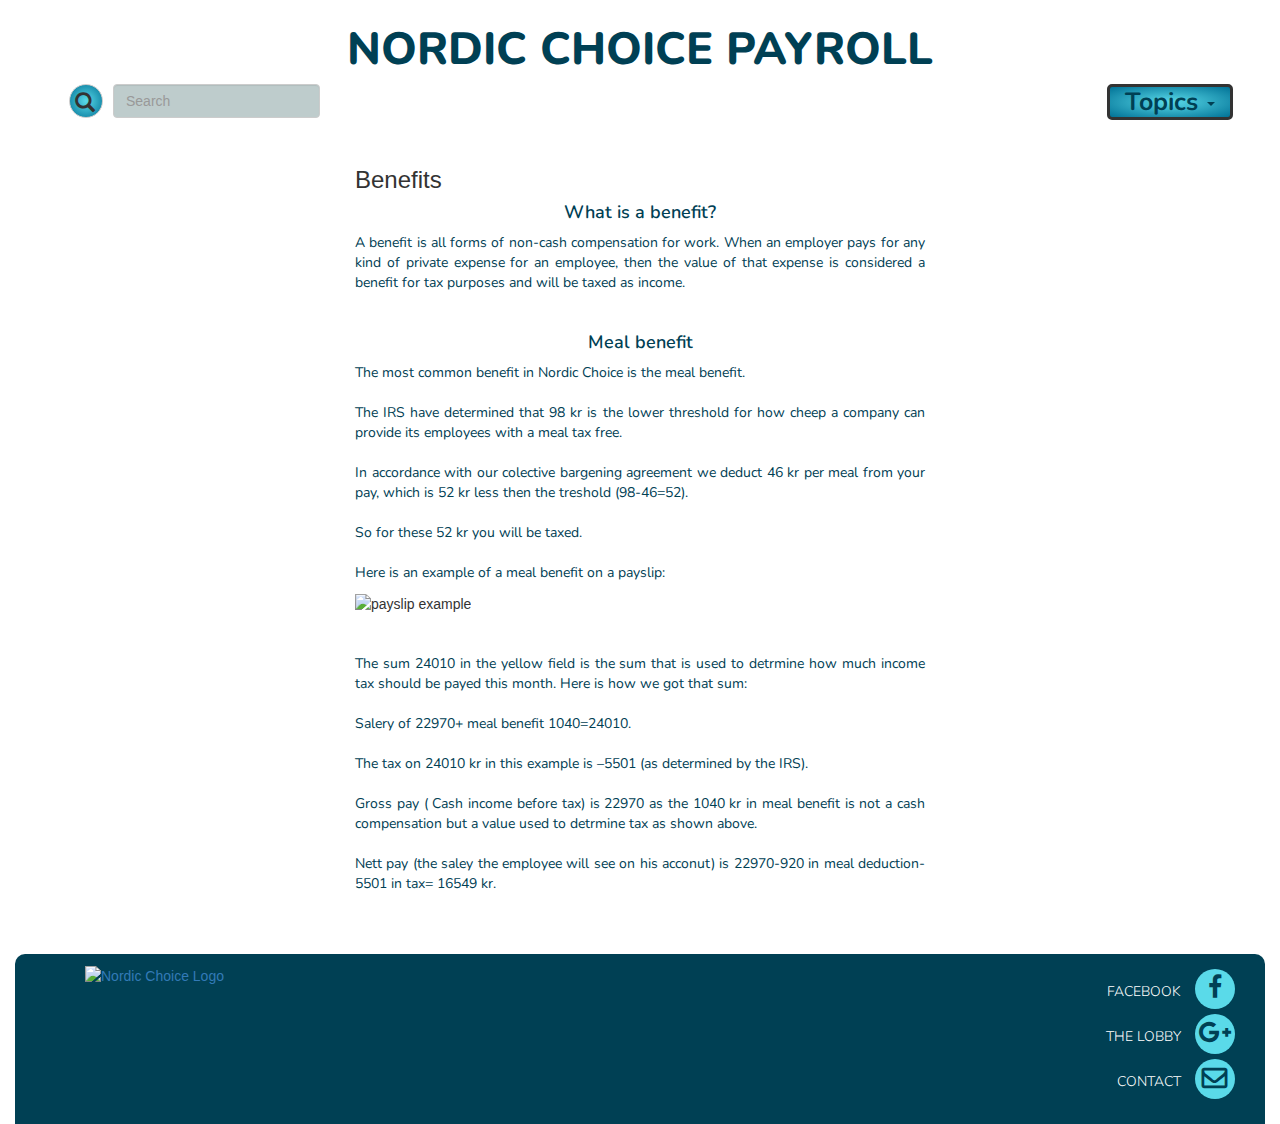
==== benefits.html @ 7e50c8a9 "benefits valedated" ====
<!DOCTYPE html>
<html lang="en">
    
<head>
    <meta charset="UTF-8">
    <meta name="viewport" content="width=device-width, initial-scale=1.0">
    <meta http-equiv="X-UA-Compatible" content="ie=edge">
    <link rel="stylesheet" href="https://stackpath.bootstrapcdn.com/bootstrap/3.3.7/css/bootstrap.min.css" type="text/css" />
    <link rel="stylesheet" href="https://stackpath.bootstrapcdn.com/font-awesome/4.7.0/css/font-awesome.min.css" type="text/css" />
    <link rel="stylesheet" href="assets/css/style.css" type="text/css" />
    <link rel="stylesheet" href="assets/pictures/nchnewlogo.jpg" type="image/jpg" />
    <link rel="stylesheet" href="pictures/payroll.jpg" type="image/jpg" />
    <script src="https://ajax.googleapis.com/ajax/libs/jquery/3.3.1/jquery.min.js"></script>
    <script src="https://maxcdn.bootstrapcdn.com/bootstrap/3.4.0/js/bootstrap.min.js"></script>
    <title>Nordic Choice Hotels Payroll Information Website</title>
</head>

<body>
    <div class="topics-background container-fluid">
        <header>
<!----- Title-----------------------------> 
            <div >
                <div class="row">
                     <div class="col-md-12 paddingtitle">
                         <a href="index.html">
                             <span class="linksline title mobilettitle tablettitle">Nordic Choice Payroll</span>
                         </a>
                    </div>
                </div>
            </div>
<!----- Navbar----------------------------->
            <nav class="navbar">
                <div class="container-fluid">
                    <div class="navbar-header">
                        <button type="button" class="navbar-toggle collapsed" data-toggle="collapse" data-target="#bs-example-navbar-collapse-1" aria-expanded="false">
                            <span class="glyphicon glyphicon-align-justify"></span>
                        </button>
                    </div>
                    <div class="collapse navbar-collapse" id="bs-example-navbar-collapse-1">
                    <!----- Search Bar----------------------------->
                        <form class="navbar-form navbar-left">
                            <div class="form-group">
                                <button type="submit" class="btn btn-default search-btn">
                                    <span class="glyphicon glyphicon-search"></span>
                                </button>
                                <input type="text" class="form-control search-bar" placeholder="Search">
                            </div>
                        </form>
                    <!----- Navigation dropdown----------------------------->
                        <ul class="nav navbar-nav navbar-right navbar-style">
                            <li class="dropdown">
                                <a href="#" class="dropdown-toggle" data-toggle="dropdown" role="button" aria-haspopup="true" aria-expanded="false">
                                    <div class="topics">Topics 
                                        <div class="caret"></div>
                                    </div>
                                </a>
                                <ul class="dropdown-menu">
                                    <li>
                                        <a href="benefits.html">
                                            <div class="dropdown-topics">Benefits</div>
                                        </a>
                                    </li>
                                    <li>
                                        <a href="formsofemployment.html">
                                            <div class="dropdown-topics">Forms Of Employment</div>
                                        </a>
                                    </li>
                                    <li>
                                        <a href="payslip.html" class="dropdown-topics">
                                            <div class="dropdown-topics">Payslip</div>
                                        </a>
                                    </li>
                                    <li>
                                        <a href="pension.html" class="dropdown-topics">
                                            <div class="dropdown-topics">Pension</div>
                                        </a>
                                    </li>
                                    <li>
                                        <a href="sickleave.html" class="dropdown-topics">
                                            <div class="Dropdown-topics">Sickleave</div>
                                        </a>
                                    </li>
                                    <li>
                                        <a href="taxation.html" class="dropdown-topics">
                                            <div class="dropdown-topics">Taxation</div>
                                        </a>
                                    </li>
                                </ul>
                            </li>
                        </ul>
                    </div>
                </div>
            </nav>
        </header>
             
        <div class="container conatainer-topics">
            <h3 class="topic-header">Benefits</h3>
                <h4 class="topic-sub-header">What is a benefit?</h4>
                    <p class="topic-text">
                        A benefit is all forms of non-cash compensation for work.
                        When an employer pays for any kind of private expense for an employee,
                        then the value of that expense is considered a benefit for tax 
                        purposes and will be taxed as income.
                    </p>
                    <br>       
                <h4 class="topic-sub-header">Meal benefit</h4>
                    <p class="topic-text">
                       The  most common benefit in Nordic Choice is the meal benefit. 
                       <br><br> The IRS have determined that  98 kr is the lower threshold 
                       for how cheep a company can provide its employees with a meal tax free.
                       <br><br>In accordance with our colective bargening agreement we deduct
                       46 kr per meal from your pay, which is 52 kr less then the treshold (98-46=52). 
                       <br><br> So for these 52 kr you will be taxed.
                       <br><br>Here is an example of a meal benefit on a payslip:
                    </p>
                    <img src="assets/pictures/benifit.png" alt="payslip example" class="benfit-payslip-example">
                    <br><br><br>
                    <p class="topic-text">
                        The sum 24010 in the yellow field is the sum that  is used to detrmine
                        how much  income tax should be payed this month. Here is how we got that sum: 
                        <br> <br>Salery of 22970+ meal benefit 1040=24010.
                        <br> <br>The tax on 24010 kr in this example is –5501 (as determined by the IRS). 
                        <br> <br>Gross pay ( Cash income before tax) is 22970 as the 1040 kr in meal
                        benefit is not a cash compensation but a value used to detrmine tax as shown above. 
                        <br> <br>Nett pay (the saley the employee will see on his acconut) is 22970-920 in
                        meal deduction-5501 in tax= 16549 kr.
                    </p>
        </div>
        
        <footer class="container-fluid footer-pinned">
            <div class="row footerbackgrund">
               <!-----Logo-----------------------------> 
                <div class="col-xs-4">
                     <a href="index.html">
                         <img src="assets/pictures/nchnewlogo.jpg" class="logo logo-small logo-medium" alt="Nordic Choice Logo">
                     </a>
                </div>
                <div class="col-xs-4">
                </div>
                <!----- Social Media Links and Contact-----------------------------> 
                <div class="col-xs-4">
                     <div class="row">
                         <ul class="social-links social-links-medium social-links-small">
                            <li class="sociallinks sociallinks-medium socialspacing-small">
                                <a target="_blank" href="https://www.facebook.com/nordicchoicehotels/">
                                    <span class="socialspacing socialspacing-medium socialspacing-mobile">Facebook</span>
                                    <i class="fa fa-facebook"></i>
                                </a>
                            </li>
                            <li class="sociallinks sociallinks-medium socialspacing-small">
                                <a target="_blank" href="https://lobby.choice.no/">
                                    <span class="socialspacing socialspacing-medium socialspacing-mobile">The Lobby</span>
                                    <i class="fa fa-google-plus"></i>
                                </a>
                            </li>
                            <li class="sociallinks sociallinks-medium socialspacing-small">
                                <a target="_blank" href="contact.html">
                                    <span class="socialspacing socialspacing-medium socialspacing-small socialspacing-mobile">Contact</span>
                                    <i class="fa fa-envelope-o envelope"></i>
                                </a>
                            </li>
                         </ul>
                     </div>
                </div>
            </div>
        </footer>    
    </div>
</body>
</html>
---- assets/css/style.css ----
/*......feedback to fix:

Syles names should be lower case. uppdatera i html
validate all code


in css: only one blank between rules
in html: max ONE space between sections

vigisual studio code

more content!!!

readme file

klart:
index
contact
*/


@import url('https://fonts.googleapis.com/css?family=Nunito:100,200,300,400,500,600,700,800|Arial:100,200,300,400,500,600,700,800');

/*----LINKS----*/
.linksline:before {
  content: "";
  position: absolute;
  width: 100%;
  height: 5px;
  bottom: 0;
  left: 0;
  background-color: #00000;
  visibility: hidden;
  -webkit-transform: scaleX(0);
  transform: scaleX(0);
  -webkit-transition: all 5s ease-in-out 2s;
  transition: width 5s ease-in-out 2s;
}

.linksline:hover:before {
  visibility: visible;
  -webkit-transform: scaleX(1);
  transform: scaleX(1);
}

.linksline:hover { 
text-decoration: none; 
}

/*------ DROPDOWN NAVIGATION-------- */

.dropdown {
  text-align: center;
  max-height: 30px;
}

.topics{
  font-family: "Nunito", Arial;
  font-weight: 700;
  font-size:  25px;
  color:#004054;
  margin-top:-5px;
}

.navbar-style{
    border: solid;
    margin-top: 8px;
    margin-left:0.3em;
    margin-right: 1px;
    border-radius: 5px;
    background: radial-gradient(#5adae9, #017296)!important;
}

.navbar-center{
    margin-left: 50%;
}

.dropdown-content {
  display: none;
  position: absolute;
  min-width: 100px;
  box-shadow: 0px 8px 16px 0px rgba(0,0,0,0.2);
  z-index: 1;
  border-radius: 7px;
}

.dropdown-topics{
    text-align: center;
    font-family: "Nunito", Arial;
    font-weight: 600;
    font-size:  20px;
    color:#004054;
    margin-top: 10px;
    
}

.navbar-nav>li>.dropdown-menu {
     border-radius: 10px;
     background-color: #A9FEFB;
     border:solid;
     border-color:#004054;
     min-width: 300px;
}

.dropdown-menu>li>a{
    padding: 0px 0px;
}

.navbar-nav>li>a{
    line-height: 10px;
}

.nav .open>a, .nav .open>a:focus, .nav .open>a:hover{
    background-color: #5adae9;
}

.dropdown-menu>li>a:hover{
     background-color:#A4FEFE;
}

.nav>li>a:focus, .nav>li>a:hover{
    background-color:#A4FEFE;
    max-height: 28px;
}

.navbar-toggle{
    float: none;
    padding: 0px 0px;
    margin-right: 0px;
    margin-left: 47%;
}

/*--------HEADING-------*/

.paddingtitle{
    padding-top:25px;
    text-align: center;
}

.title {
    font-family: "Nunito", Arial;
    font-weight: 800;
    font-size: 45px;
    line-height: 50px;
    text-transform: uppercase;
    color:#004054;
    text-decoration: none;
    top: 0.5%;
    position: relative;
}

.search-btn{
    background: radial-gradient(#5adae9, #017296);
    border-radius: 50%;
    height: 34px;
    width: 34px;
    margin-left: 8px;
}

.search-bar{
    float:right;
    max-width: 82%;
    margin-left: 10px;
}

.search-btn:hover {
    background:#ffffff;
    transition: all 1s ease-in-out;
    -moz-transition: all 1s ease-in-out;
    -webkit-transition: all 1s ease-in-out;
    -o-transition: all 1s ease-in-out;
}

.form-control{
    background-color:#BECCCC;
}

.glyphicon-search{
    font-size: 20px;
    margin-left:-7px;
}

.glyphicon-align-justify{
    font-size: 35px;
}

/*--------------FOOTER-------------------*/

.footerbackgrund{
  background-color: #004054;
  left: auto;
  right: auto;
  bottom: 0;
  margin-top: 50px;
  border-radius: 10px 10px 0px 0px;
}

.logo{
    background-repeat: no-repeat;
    max-height: 100px;
    margin-top: 12px;
    margin-bottom: 20px;
    margin-left:55px;
}

img:hover {
  box-shadow: 0 0 2px 1px rgba(0, 140, 186, 0.5);
}

.social-links {
    padding-bottom: 15px;
    list-style-type: none;
    text-align: right;
    margin-right: 30px;
    margin-top: 15px;
}

.social-links li a i {
    width: 40px;
    height: 40px;
    padding: 15px 0;
    border-radius: 50%;
    font-size: 25px;
    line-height: 7px;
    text-align: center;
    color:#004054;
    background:#5adae9;
    transition: all 0.35s ease-in-out;
    -moz-transition: all 0.35s ease-in-out;
    -webkit-transition: all 0.35s ease-in-out;
    -o-transition: all 0.35s ease-in-out;
}

.social-links li a i:hover {
    background:#ffffff ;
}

.mail-footer {
    padding-bottom: 15px;
    list-style-type: none;
    margin-top: 15px;
}

.mail-footer li a i {
    margin-top: 10px;
    width: 40px;
    height: 40px;
    padding: 15px 0;
    font-weight: 900;
    border-radius: 50%;
    font-size: 28px;
    line-height: 7px;
    text-align: center;
    color:#004054;
    background:#5adae9;
    transition: all 0.35s ease-in-out;
    -moz-transition: all 0.35s ease-in-out;
    -webkit-transition: all 0.35s ease-in-out;
    -o-transition: all 0.35s ease-in-out;
}

.mail-footer li a i:hover {
    background:#ffffff ;
}

.socialspacing{
    color:#ffffff;
    font-family: "Nunito", Arial;
    text-transform: uppercase;
    font-weight: 300;
    text-decoration: none;
    margin-right:10px;
}

.sociallinks{
    margin-top:5px;
}

.envelope{
    font-weight: 800;
}

/*-------------BODY INDEX---------------*/
.body-size{
    position: relative;
    height: 100%;
}

.search-index{
    max-width: 300px;
    margin:auto;
    margin-top: 20px;
    margin-bottom: 20px
}

.index-background{
    background-position:relative;
    background-repeat:no-repeat;
    background-size:cover;
    background-image: url("../pictures/payroll.jpg");
    height: 100%;
}

.indexcontent{
    text-align: center;
    margin-top: 1%;
}


.center-btn{
    margin-right: 20px;
}

.mainbutton{
    border-radius: 50%;
    color: #004054;
    background: radial-gradient(#5adae9, #017296);
    height: 150px;
    width: 150px;
    font-family: "Nunito", Arial;
    font-weight: 800;
    font-size:16px;
    border: 3px solid #00516b;
    transition: all 0.5s;
    cursor: pointer;
    text-align: center;
    margin-bottom: 22px;
    margin-top: 22px;
    margin-left: 40px;
}

.mainbutton:hover {
  box-shadow: 0 12px 16px 0 rgba(0,0,0,0.24), 0 17px 50px 0 rgba(0,0,0,0.19);
}

.mainbutton span {
  cursor: pointer;
  display: inline-block;
  position: relative;
  transition: 0.5s;
}

.mainbutton span:after {
  content: '\00bb';
  position: absolute;
  opacity: 0;
  top: 0;
  right: -20px;
  transition: 0.5s;
}

.mainbutton:hover span {
  padding-right: 25px;
}

.mainbutton:hover span:after {
  opacity: 1;
  right: 0;
}

/*---------------CONTACT-----------*/
.contact-background{
    background-position: center;
    background-repeat:no-repeat;
    background-size:cover;
    background-image: url("../Pictures/contact.jpg");
}
    
.email-heading{
    font-family: "Nunito", Arial;
    font-weight: 600;
    font-size: 20px;
    color:#000000;
    text-align: center;
    margin-top:20px;
    max-width: 400px;
}

.container-center{
    text-align: center;
    max-width: 400px;
}

.property-code{
    width: 100%;
    Height:30px;
    font-size: 14px;
    font-weight: 400;
    line-height: 1.42857143;
    border: 1px solid transparent;
    border-radius: 4px;
    font-family: inherit;
    color:#9B9B9B;
    padding-left: 9px;
    background-color:#BECCCC
}

.datalist {
    display: block;
}

.contact-image{
    max-height: 200px;
    max-width: 200px;
    position: fixed;
}
    
}

/*----------TOPICS BODY-----------*/ 

.topic-header{
  font-family: "Nunito", Arial;
  font-weight: 700;
  font-size:  25px;
  color:#004054;
  text-align: center;
}

.topic-sub-header{
  font-family: "Nunito", Arial;
  font-weight: 600;
  font-size:  18px;
  color:#004054;
  text-align: center;
}

.topic-text{
  font-family: "Nunito", Arial;
  color:#004054;
}

/*---------BENEFITS----------*/    

.topics-background{
    background-position: center;
    background-repeat:no-repeat;
    background-size:cover;
    background-image: url("../pictures/topics_background.jpg");
    }

.benfit-payslip-example{
    width: 100%;
    height:100%;
}

.conatainer-topics{
     text-align: justify;
     max-width: 600px;
}

/*-------------MEDIA QUERYS-----------*/

@media  (min-width: 769px) and (max-width: 1025px) {
    .logo-medium {
        max-height: 75px;
        margin-top: 15px;
        margin-left:20px;
    }
}

@media (min-width: 769px){
    .Topic-text{
        font-size: 20px;
    }
}

@media  (min-width: 724px) and (max-width: 1025px) {
    .socialspacing-medium{
        margin-top:0px;
        font-weight: 200;
        margin-right:5px;
        font-size: 12px;
    }
}
     
@media  (min-width: 0px) and (max-width: 1025px) {
    .mail-footer-medium {
        margin-top: 10px;
    }
    
    .social-links-medium  li a i{
        width: 35px;
        height: 35px;
        font-size: 22px;
    }
    
    .sociallinks-medium{
        margin-right: 15px;
    }
}

@media  (min-width: 427px) and (max-width: 768px) {
    .title {
        font-weight: 800;
        font-size: 35px;
        line-height: 30px;
        padding-top: 20px;
    }
}

@media  (min-width: 0px) and (max-width: 798px) {
    .logo-small {
        max-height: 65px;
        margin-top: 16px;
        margin-bottom: 20px;
        margin-left:15px;
    }
    
    .navbar-nav>li>a{
        line-height: 14px;
    }
}

@media  (min-width: 0px) and (max-width: 723px) {
    .dropbtn {
        font-size: 25px;
        border: none;
        border-radius:7px;
    }
    
    .socialspacing-small{
        font-size: 9px;
    }
    
    .social-links-small li a i {
        width: 25px;
        height: 25px;
        padding: 10px 0;
        border-radius: 50%;
        font-size: 20px;
        line-height: 4px;
        text-align: center;
        color:#004054;
        background:#5adae9;
        transition: all 0.35s ease-in-out;
        -moz-transition: all 0.35s ease-in-out;
        -webkit-transition: all 0.35s ease-in-out;
        -o-transition: all 0.35s ease-in-out;
    }

    .mail-footer-medium li a i{
        margin-top: 1px;
        width: 25px;
        height: 25px;
        padding: 8px 0;
        border-radius: 50%;
        font-size: 19px;
        font-weight: 800;
        line-height: 8px;
        text-align: center;
        color:#004054;
        background:#5adae9;
        transition: all 0.35s ease-in-out;
        -moz-transition: all 0.35s ease-in-out;
        -webkit-transition: all 0.35s ease-in-out;
        -o-transition: all 0.35s ease-in-out;
    }
}
    
@media  (min-width: 0px) and (max-width: 426px) {
    .title {
        font-weight: 800;
        font-size: 24px;
        line-height: 40px;
        padding-top: 20px;
    }
    
    .indextitlemobile{
        color:#5adae9;
    }
    
    .socialspacing-mobile{
        display:none;
    }
    
    .email-heading{
        font-size: 14px;
    }
}
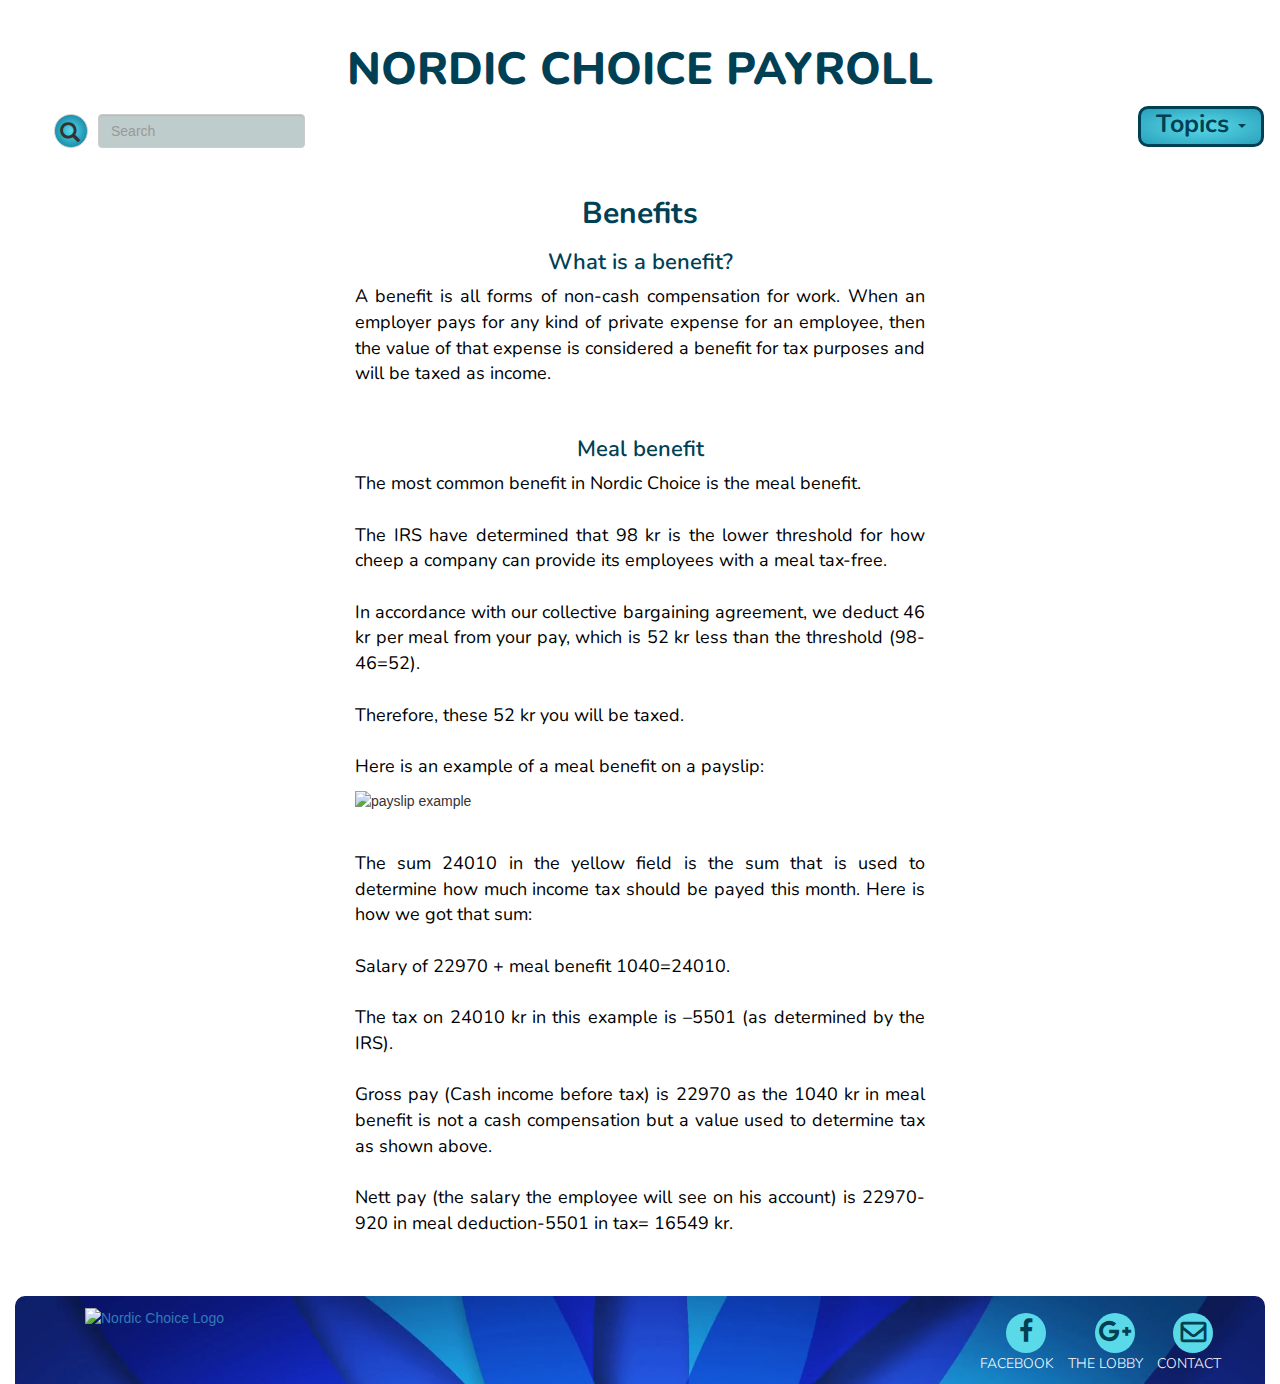
==== commit 232347de: "IDs added" ====
--- a/benefits.html
+++ b/benefits.html
@@ -1,6 +1,5 @@
 <!DOCTYPE html>
 <html lang="en">
-    
 <head>
     <meta charset="UTF-8">
     <meta name="viewport" content="width=device-width, initial-scale=1.0">
@@ -18,27 +17,21 @@
 <body>
     <div class="topics-background container-fluid">
         <header>
-<!----- Title-----------------------------> 
+            <!--*******Title*********--> 
             <div >
-                <div class="row">
-                     <div class="col-md-12 paddingtitle">
-                         <a href="index.html">
-                             <span class="linksline title mobilettitle tablettitle">Nordic Choice Payroll</span>
+               <div class="row">
+                    <h1 class="col-md-12 paddingtitle title">
+                         <a href="index.html" class="middle title">
+                             Nordic Choice Payroll
                          </a>
-                    </div>
-                </div>
+                    </h1>
+               </div>
             </div>
-<!----- Navbar----------------------------->
+            <!--*******Navbar*********-->
             <nav class="navbar">
                 <div class="container-fluid">
-                    <div class="navbar-header">
-                        <button type="button" class="navbar-toggle collapsed" data-toggle="collapse" data-target="#bs-example-navbar-collapse-1" aria-expanded="false">
-                            <span class="glyphicon glyphicon-align-justify"></span>
-                        </button>
-                    </div>
-                    <div class="collapse navbar-collapse" id="bs-example-navbar-collapse-1">
-                    <!----- Search Bar----------------------------->
-                        <form class="navbar-form navbar-left">
+                    <!--***** Search Bar*******-->
+                    <form class="navbar-form navbar-left">
                             <div class="form-group">
                                 <button type="submit" class="btn btn-default search-btn">
                                     <span class="glyphicon glyphicon-search"></span>
@@ -46,8 +39,8 @@
                                 <input type="text" class="form-control search-bar" placeholder="Search">
                             </div>
                         </form>
-                    <!----- Navigation dropdown----------------------------->
-                        <ul class="nav navbar-nav navbar-right navbar-style">
+                    <!--******Navigation dropdown******-->
+                    <ul class="nav navbar-nav navbar-right navbar-style">
                             <li class="dropdown">
                                 <a href="#" class="dropdown-toggle" data-toggle="dropdown" role="button" aria-haspopup="true" aria-expanded="false">
                                     <div class="topics">Topics 
@@ -56,114 +49,112 @@
                                 </a>
                                 <ul class="dropdown-menu">
                                     <li>
-                                        <a href="benefits.html">
+                                        <a href="benefits.html" class="middle">
                                             <div class="dropdown-topics">Benefits</div>
                                         </a>
                                     </li>
                                     <li>
-                                        <a href="formsofemployment.html">
-                                            <div class="dropdown-topics">Forms Of Employment</div>
+                                        <a href="formsofemployment.html" class="middle">
+                                            <div class="dropdown-topics">Employment Forms</div>
                                         </a>
                                     </li>
                                     <li>
-                                        <a href="payslip.html" class="dropdown-topics">
+                                        <a href="payslip.html" class="middle">
                                             <div class="dropdown-topics">Payslip</div>
                                         </a>
                                     </li>
                                     <li>
-                                        <a href="pension.html" class="dropdown-topics">
+                                        <a href="pension.html" class="middle">
                                             <div class="dropdown-topics">Pension</div>
                                         </a>
                                     </li>
                                     <li>
-                                        <a href="sickleave.html" class="dropdown-topics">
-                                            <div class="Dropdown-topics">Sickleave</div>
+                                        <a href="sickleave.html" class="middle">
+                                            <div class="dropdown-topics">Sickleave</div>
                                         </a>
                                     </li>
                                     <li>
-                                        <a href="taxation.html" class="dropdown-topics">
+                                        <a href="taxation.html" class="middle">
                                             <div class="dropdown-topics">Taxation</div>
                                         </a>
                                     </li>
                                 </ul>
                             </li>
                         </ul>
-                    </div>
                 </div>
             </nav>
         </header>
              
-        <div class="container conatainer-topics">
-            <h3 class="topic-header">Benefits</h3>
-                <h4 class="topic-sub-header">What is a benefit?</h4>
-                    <p class="topic-text">
-                        A benefit is all forms of non-cash compensation for work.
-                        When an employer pays for any kind of private expense for an employee,
-                        then the value of that expense is considered a benefit for tax 
-                        purposes and will be taxed as income.
-                    </p>
-                    <br>       
-                <h4 class="topic-sub-header">Meal benefit</h4>
-                    <p class="topic-text">
-                       The  most common benefit in Nordic Choice is the meal benefit. 
-                       <br><br> The IRS have determined that  98 kr is the lower threshold 
-                       for how cheep a company can provide its employees with a meal tax free.
-                       <br><br>In accordance with our colective bargening agreement we deduct
-                       46 kr per meal from your pay, which is 52 kr less then the treshold (98-46=52). 
-                       <br><br> So for these 52 kr you will be taxed.
-                       <br><br>Here is an example of a meal benefit on a payslip:
-                    </p>
-                    <img src="assets/pictures/benifit.png" alt="payslip example" class="benfit-payslip-example">
-                    <br><br><br>
-                    <p class="topic-text">
-                        The sum 24010 in the yellow field is the sum that  is used to detrmine
-                        how much  income tax should be payed this month. Here is how we got that sum: 
-                        <br> <br>Salery of 22970+ meal benefit 1040=24010.
-                        <br> <br>The tax on 24010 kr in this example is –5501 (as determined by the IRS). 
-                        <br> <br>Gross pay ( Cash income before tax) is 22970 as the 1040 kr in meal
-                        benefit is not a cash compensation but a value used to detrmine tax as shown above. 
-                        <br> <br>Nett pay (the saley the employee will see on his acconut) is 22970-920 in
-                        meal deduction-5501 in tax= 16549 kr.
-                    </p>
-        </div>
+        <article class="container conatainer-topics">
+            <h2 class="topic-header">Benefits</h2>
+                <h3 class="topic-sub-header">What is a benefit?</h3>
+                <p class="topic-text">
+                    A benefit is all forms of non-cash compensation for work.
+                    When an employer pays for any kind of private expense for an employee,
+                    then the value of that expense is considered a benefit for tax 
+                    purposes and will be taxed as income.
+                </p>
+                <br>       
+                <h3 class="topic-sub-header">Meal benefit</h3>
+                <p class="topic-text">
+                   The  most common benefit in Nordic Choice is the meal benefit. 
+                   <br><br> The IRS have determined that  98 kr is the lower threshold 
+                   for how cheep a company can provide its employees with a meal tax-free.
+                   <br><br>In accordance with our collective bargaining agreement, we deduct
+                   46 kr per meal from your pay, which is 52 kr less than the threshold (98-46=52). 
+                   <br><br> Therefore, these 52 kr you will be taxed.
+                   <br><br>Here is an example of a meal benefit on a payslip:
+                </p>
+                <img src="assets/pictures/benifit.png" alt="payslip example" id="benfit-payslip-example">
+                <br><br><br>
+                <p class="topic-text">
+                    The sum 24010 in the yellow field is the sum that  is used to determine
+                    how much  income tax should be payed this month. Here is how we got that sum: 
+                    <br> <br>Salary of 22970 + meal benefit 1040=24010.
+                    <br> <br>The tax on 24010 kr in this example is –5501 (as determined by the IRS). 
+                    <br> <br>Gross pay (Cash income before tax) is 22970 as the 1040 kr in meal
+                    benefit is not a cash compensation but a value used to determine tax as shown above. 
+                    <br> <br>Nett pay (the salary the employee will see on his account) is 22970-920 in
+                    meal deduction-5501 in tax= 16549 kr.
+                </p>
+        </article>
         
         <footer class="container-fluid footer-pinned">
             <div class="row footerbackgrund">
-               <!-----Logo-----------------------------> 
-                <div class="col-xs-4">
+               <!--*****Logo******--> 
+                <div class="col-xs-3">
                      <a href="index.html">
-                         <img src="assets/pictures/nchnewlogo.jpg" class="logo logo-small logo-medium" alt="Nordic Choice Logo">
+                         <img src="assets/pictures/nchnewlogo.jpg" class="logo" alt="Nordic Choice Logo">
                      </a>
                 </div>
-                <div class="col-xs-4">
-                </div>
-                <!----- Social Media Links and Contact-----------------------------> 
-                <div class="col-xs-4">
-                     <div class="row">
-                         <ul class="social-links social-links-medium social-links-small">
-                            <li class="sociallinks sociallinks-medium socialspacing-small">
-                                <a target="_blank" href="https://www.facebook.com/nordicchoicehotels/">
-                                    <span class="socialspacing socialspacing-medium socialspacing-mobile">Facebook</span>
-                                    <i class="fa fa-facebook"></i>
-                                </a>
-                            </li>
-                            <li class="sociallinks sociallinks-medium socialspacing-small">
-                                <a target="_blank" href="https://lobby.choice.no/">
-                                    <span class="socialspacing socialspacing-medium socialspacing-mobile">The Lobby</span>
-                                    <i class="fa fa-google-plus"></i>
-                                </a>
-                            </li>
-                            <li class="sociallinks sociallinks-medium socialspacing-small">
-                                <a target="_blank" href="contact.html">
-                                    <span class="socialspacing socialspacing-medium socialspacing-small socialspacing-mobile">Contact</span>
-                                    <i class="fa fa-envelope-o envelope"></i>
-                                </a>
-                            </li>
-                         </ul>
-                     </div>
+                <!--****Social Media Links and Contact****--> 
+                <div class="col-xs-9">
+                    <ul class="social-links list-inline">
+                        <li class="sociallinks">
+                            <a target="_blank" href="https://www.facebook.com/nordicchoicehotels/">
+                                <i class="fa fa-facebook"></i>
+                                <br>
+                                <span class="socialspacing">Facebook</span>
+                            </a>
+                        </li>
+                        <li class="sociallinks">
+                            <a target="_blank" href="https://lobby.choice.no/">
+                                <i class="fa fa-google-plus"></i>
+                                <br>
+                                <span class="socialspacing">The Lobby</span>
+                            </a>
+                        </li> 
+                        <li class="sociallinks">
+                            <a target="_blank" href="contact.html">
+                                <i class="fa fa-envelope-o envelope"></i>
+                                <br>
+                                <span class="socialspacing">Contact</span>
+                            </a>
+                        </li>
+                    </ul>
                 </div>
             </div>
-        </footer>    
+        </footer>   
     </div>
 </body>
 </html>
--- a/assets/css/style.css
+++ b/assets/css/style.css
@@ -1,57 +1,75 @@
-/*......feedback to fix:
-
-Syles names should be lower case. uppdatera i html
-validate all code
-
-
-in css: only one blank between rules
-in html: max ONE space between sections
-
-vigisual studio code
-
-more content!!!
-
-readme file
-
-klart:
-index
-contact
+/*......to fix:
+bild i README
 */
-
-
 @import url('https://fonts.googleapis.com/css?family=Nunito:100,200,300,400,500,600,700,800|Arial:100,200,300,400,500,600,700,800');
 
+/*----------TOPICS GENERAL-----------*/ 
+.topic-header{
+  font-family: "Nunito", Arial;
+  font-weight: 700;
+  font-size:  30px;
+  color:#004054;
+  text-align: center;
+}
+
+.topic-sub-header{
+  font-family: "Nunito", Arial;
+  font-weight: 600;
+  font-size:  22px;
+  color:#004054;
+  text-align: center;
+}
+
+.topic-text{
+  font-family: "Nunito", Arial;
+  color:black;
+  font-size: 18px;
+  text-decoration: none!important;
+}
+
+.topics-background{
+    background-position: center;
+    background-repeat:no-repeat;
+    background-size:cover;
+    background-image: url("../pictures/topics_background.jpg");
+}
+
+.conatainer-topics{
+     text-align: justify;
+     max-width: 600px;
+}
+
 /*----LINKS----*/
-.linksline:before {
+a.middle{
+    position: relative;
+}
+
+a.middle:before{
   content: "";
   position: absolute;
   width: 100%;
-  height: 5px;
+  height: 2px;
   bottom: 0;
   left: 0;
-  background-color: #00000;
+  background-color:#004054;
   visibility: hidden;
-  -webkit-transform: scaleX(0);
   transform: scaleX(0);
-  -webkit-transition: all 5s ease-in-out 2s;
-  transition: width 5s ease-in-out 2s;
-}
-
-.linksline:hover:before {
+  transition: all 0.9s ease-in-out;
+}
+
+a.middle:hover:before{
   visibility: visible;
-  -webkit-transform: scaleX(1);
   transform: scaleX(1);
 }
 
-.linksline:hover { 
-text-decoration: none; 
-}
-
 /*------ DROPDOWN NAVIGATION-------- */
-
 .dropdown {
   text-align: center;
-  max-height: 30px;
+  
+}
+
+.navbar-nav>li>a{
+    border-radius: 10px;
 }
 
 .topics{
@@ -62,22 +80,18 @@
   margin-top:-5px;
 }
 
-.navbar-style{
-    border: solid;
-    margin-top: 8px;
-    margin-left:0.3em;
-    margin-right: 1px;
-    border-radius: 5px;
-    background: radial-gradient(#5adae9, #017296)!important;
+.dropdown-toggle{
+    background: radial-gradient(#5adae9, #29a0bb)!important;
+    border:solid;
+    border-color:#004054;
 }
 
 .navbar-center{
     margin-left: 50%;
 }
 
-.dropdown-content {
+.dropdown-content{
   display: none;
-  position: absolute;
   min-width: 100px;
   box-shadow: 0px 8px 16px 0px rgba(0,0,0,0.2);
   z-index: 1;
@@ -91,10 +105,9 @@
     font-size:  20px;
     color:#004054;
     margin-top: 10px;
-    
-}
-
-.navbar-nav>li>.dropdown-menu {
+}
+
+.navbar-nav>li>.dropdown-menu{
      border-radius: 10px;
      background-color: #A9FEFB;
      border:solid;
@@ -123,15 +136,7 @@
     max-height: 28px;
 }
 
-.navbar-toggle{
-    float: none;
-    padding: 0px 0px;
-    margin-right: 0px;
-    margin-left: 47%;
-}
-
-/*--------HEADING-------*/
-
+/*--------HEADER-------*/
 .paddingtitle{
     padding-top:25px;
     text-align: center;
@@ -144,7 +149,7 @@
     line-height: 50px;
     text-transform: uppercase;
     color:#004054;
-    text-decoration: none;
+    text-decoration: none !important;
     top: 0.5%;
     position: relative;
 }
@@ -163,7 +168,7 @@
     margin-left: 10px;
 }
 
-.search-btn:hover {
+.search-btn:hover{
     background:#ffffff;
     transition: all 1s ease-in-out;
     -moz-transition: all 1s ease-in-out;
@@ -180,134 +185,89 @@
     margin-left:-7px;
 }
 
-.glyphicon-align-justify{
-    font-size: 35px;
-}
-
-/*--------------FOOTER-------------------*/
-
-.footerbackgrund{
-  background-color: #004054;
-  left: auto;
-  right: auto;
-  bottom: 0;
-  margin-top: 50px;
-  border-radius: 10px 10px 0px 0px;
-}
-
-.logo{
-    background-repeat: no-repeat;
-    max-height: 100px;
-    margin-top: 12px;
-    margin-bottom: 20px;
-    margin-left:55px;
-}
-
-img:hover {
-  box-shadow: 0 0 2px 1px rgba(0, 140, 186, 0.5);
-}
-
-.social-links {
-    padding-bottom: 15px;
-    list-style-type: none;
-    text-align: right;
-    margin-right: 30px;
-    margin-top: 15px;
-}
-
-.social-links li a i {
-    width: 40px;
-    height: 40px;
-    padding: 15px 0;
-    border-radius: 50%;
-    font-size: 25px;
-    line-height: 7px;
-    text-align: center;
-    color:#004054;
-    background:#5adae9;
-    transition: all 0.35s ease-in-out;
-    -moz-transition: all 0.35s ease-in-out;
-    -webkit-transition: all 0.35s ease-in-out;
-    -o-transition: all 0.35s ease-in-out;
-}
-
-.social-links li a i:hover {
-    background:#ffffff ;
-}
-
-.mail-footer {
-    padding-bottom: 15px;
-    list-style-type: none;
-    margin-top: 15px;
-}
-
-.mail-footer li a i {
-    margin-top: 10px;
-    width: 40px;
-    height: 40px;
-    padding: 15px 0;
-    font-weight: 900;
-    border-radius: 50%;
-    font-size: 28px;
-    line-height: 7px;
-    text-align: center;
-    color:#004054;
-    background:#5adae9;
-    transition: all 0.35s ease-in-out;
-    -moz-transition: all 0.35s ease-in-out;
-    -webkit-transition: all 0.35s ease-in-out;
-    -o-transition: all 0.35s ease-in-out;
-}
-
-.mail-footer li a i:hover {
-    background:#ffffff ;
-}
-
-.socialspacing{
-    color:#ffffff;
+/*---------------CONTACT-----------*/
+#email-heading{
     font-family: "Nunito", Arial;
-    text-transform: uppercase;
-    font-weight: 300;
-    text-decoration: none;
-    margin-right:10px;
-}
-
-.sociallinks{
-    margin-top:5px;
-}
-
-.envelope{
-    font-weight: 800;
-}
-
-/*-------------BODY INDEX---------------*/
-.body-size{
+    font-weight: 600;
+    font-size: 20px;
+    color:#000000;
+    text-align: center;
+    margin-top:20px;
+    max-width: 400px;
+}
+
+#container-center{
+    text-align: center;
+    max-width: 400px;
+}
+
+#property-code{
+    width: 100%;
+    Height:30px;
+    font-size: 14px;
+    font-weight: 400;
+    line-height: 1.42857143;
+    border: 1px solid transparent;
+    border-radius: 4px;
+    font-family: inherit;
+    color:#9B9B9B;
+    padding-left: 9px;
+    background-color:#BECCCC
+}
+
+.span:hover + area {
+  display: block;
+}
+
+/*---------BENEFITS----------*/    
+#benfit-payslip-example{
+    width: 100%;
+    height:100%;
+}
+
+/*----------FORMS OF EMPLOYMENT-----------*/ 
+#foe-background{
+    background-position: center;
+    background-repeat:no-repeat;
+    background-size: 150%;
+    background-image: url("../pictures/foebackground.png");
+}
+
+#foe-content-rounded-edges{
+    border-radius: 15px;
+}
+
+.foe-sub-header{
+    padding-top: 8px;
+}
+
+/*-------------INDEX BODY---------------*/
+#index-body-size{
     position: relative;
     height: 100%;
 }
 
-.search-index{
+#search-index{
     max-width: 300px;
     margin:auto;
     margin-top: 20px;
     margin-bottom: 20px
 }
 
-.index-background{
-    background-position:relative;
+#index-background{
+    position: relative;
     background-repeat:no-repeat;
     background-size:cover;
     background-image: url("../pictures/payroll.jpg");
     height: 100%;
 }
 
-.indexcontent{
+#indexcontent{
     text-align: center;
     margin-top: 1%;
 }
 
-
-.center-btn{
+#center-btn{
     margin-right: 20px;
 }
 
@@ -329,18 +289,18 @@
     margin-left: 40px;
 }
 
-.mainbutton:hover {
+.mainbutton:hover{
   box-shadow: 0 12px 16px 0 rgba(0,0,0,0.24), 0 17px 50px 0 rgba(0,0,0,0.19);
 }
 
-.mainbutton span {
+.mainbutton span{
   cursor: pointer;
   display: inline-block;
   position: relative;
   transition: 0.5s;
 }
 
-.mainbutton span:after {
+.mainbutton span:after{
   content: '\00bb';
   position: absolute;
   opacity: 0;
@@ -349,127 +309,143 @@
   transition: 0.5s;
 }
 
-.mainbutton:hover span {
+.mainbutton:hover span{
   padding-right: 25px;
 }
 
-.mainbutton:hover span:after {
+.mainbutton:hover span:after{
   opacity: 1;
   right: 0;
 }
 
-/*---------------CONTACT-----------*/
-.contact-background{
-    background-position: center;
-    background-repeat:no-repeat;
-    background-size:cover;
-    background-image: url("../Pictures/contact.jpg");
-}
-    
-.email-heading{
+/*--------------FOOTER-------------------*/
+.footerbackgrund{
+  bottom: 0;
+  margin-top: 50px;
+  border-radius: 10px 10px 0px 0px;
+  background-repeat:no-repeat;
+  background-size:cover;
+  background-image: url("../pictures/footerbackground.jpg");
+  height: 100%;
+}
+
+.logo{
+    background-repeat: no-repeat;
+    max-height: 100px;
+    margin-top: 12px;
+    margin-bottom: 20px;
+    margin-left:55px;
+}
+
+img:hover{
+  box-shadow: 0 0 2px 1px rgba(0, 140, 186, 0.5);
+}
+
+.social-links{
+    list-style-type: none;
+    text-align:right;
+    margin-top: 12px;
+    margin-right: 24px;
+}
+
+.social-links li a i{
+    margin-right: 8px;
+    width: 40px;
+    height: 40px;
+    padding: 15px 0;
+    border-radius: 50%;
+    font-size: 25px;
+    line-height: 7px;
+    text-align: center;
+    color:#004054;
+    background:#5adae9;
+    transition: all 0.35s ease-in-out;
+    -moz-transition: all 0.35s ease-in-out;
+    -webkit-transition: all 0.35s ease-in-out;
+    -o-transition: all 0.35s ease-in-out;
+}
+
+.social-links li a i:hover{
+    background:#ffffff ;
+}
+
+.mail-footer{
+    padding-bottom: 15px;
+    list-style-type: none;
+    margin-top: 15px;
+}
+
+.mail-footer li a i{
+    margin-top: 10px;
+    width: 40px;
+    height: 40px;
+    padding: 15px 0;
+    font-weight: 900;
+    border-radius: 50%;
+    font-size: 28px;
+    line-height: 7px;
+    text-align: center;
+    color:#004054;
+    background:#5adae9;
+    transition: all 0.35s ease-in-out;
+    -moz-transition: all 0.35s ease-in-out;
+    -webkit-transition: all 0.35s ease-in-out;
+    -o-transition: all 0.35s ease-in-out;
+}
+
+.mail-footer li a i:hover{
+    background:#ffffff ;
+}
+
+.socialspacing{
+    color:#ffffff;
     font-family: "Nunito", Arial;
-    font-weight: 600;
-    font-size: 20px;
-    color:#000000;
-    text-align: center;
-    margin-top:20px;
-    max-width: 400px;
-}
-
-.container-center{
-    text-align: center;
-    max-width: 400px;
-}
-
-.property-code{
-    width: 100%;
-    Height:30px;
-    font-size: 14px;
-    font-weight: 400;
-    line-height: 1.42857143;
-    border: 1px solid transparent;
-    border-radius: 4px;
-    font-family: inherit;
-    color:#9B9B9B;
-    padding-left: 9px;
-    background-color:#BECCCC
-}
-
-.datalist {
-    display: block;
-}
-
-.contact-image{
-    max-height: 200px;
-    max-width: 200px;
-    position: fixed;
-}
-    
-}
-
-/*----------TOPICS BODY-----------*/ 
-
-.topic-header{
-  font-family: "Nunito", Arial;
-  font-weight: 700;
-  font-size:  25px;
-  color:#004054;
-  text-align: center;
-}
-
-.topic-sub-header{
-  font-family: "Nunito", Arial;
-  font-weight: 600;
-  font-size:  18px;
-  color:#004054;
-  text-align: center;
-}
-
-.topic-text{
-  font-family: "Nunito", Arial;
-  color:#004054;
-}
-
-/*---------BENEFITS----------*/    
-
-.topics-background{
-    background-position: center;
-    background-repeat:no-repeat;
-    background-size:cover;
-    background-image: url("../pictures/topics_background.jpg");
-    }
-
-.benfit-payslip-example{
-    width: 100%;
-    height:100%;
-}
-
-.conatainer-topics{
-     text-align: justify;
-     max-width: 600px;
+    text-transform: uppercase;
+    font-weight: 300;
+    text-decoration: none;
+    text-align:center;
+}
+
+.sociallinks{
+    margin-top:5px;
+    margin-left:auto;
+    margin-right:auto;
+    min-width: 50px;
+}
+
+.envelope{
+    font-weight: 800;
 }
 
 /*-------------MEDIA QUERYS-----------*/
-
-@media  (min-width: 769px) and (max-width: 1025px) {
-    .logo-medium {
+@media  (min-width: 769px) and (max-width: 1025px){
+    .logo{
         max-height: 75px;
         margin-top: 15px;
         margin-left:20px;
     }
 }
 
-@media (min-width: 769px){
-    .Topic-text{
-        font-size: 20px;
+@media (min-width: 768px){
+    .foe-indefinite-duration{
+        height: 297px;
+    }
+    
+    .foe-time-limited{
+        height: 316px;
+    }
+    
+    #foe-background{
+        width: 750px;
+        margin-left:-90px;
+        border-radius: 0px 32px;
     }
 }
 
 @media  (min-width: 724px) and (max-width: 1025px) {
-    .socialspacing-medium{
+    .socialspacing{
         margin-top:0px;
         font-weight: 200;
-        margin-right:5px;
         font-size: 12px;
     }
 }
@@ -479,14 +455,10 @@
         margin-top: 10px;
     }
     
-    .social-links-medium  li a i{
+    .social-links li a i{
         width: 35px;
         height: 35px;
-        font-size: 22px;
-    }
-    
-    .sociallinks-medium{
-        margin-right: 15px;
+        font-size: 26px;
     }
 }
 
@@ -500,7 +472,7 @@
 }
 
 @media  (min-width: 0px) and (max-width: 798px) {
-    .logo-small {
+    .logo{
         max-height: 65px;
         margin-top: 16px;
         margin-bottom: 20px;
@@ -510,20 +482,31 @@
     .navbar-nav>li>a{
         line-height: 14px;
     }
-}
-
-@media  (min-width: 0px) and (max-width: 723px) {
-    .dropbtn {
+    
+    #foe-background{
+        text-align: left;
+    }
+    
+    .navbar-style{
+    border: none;
+    max-width: 300px;
+    margin-left: auto;
+    margin-right: auto;
+    }
+}
+
+@media  (min-width: 0px) and (max-width: 723px){
+    .dropbtn{
         font-size: 25px;
         border: none;
         border-radius:7px;
     }
     
-    .socialspacing-small{
+    .socialspacing{
         font-size: 9px;
     }
     
-    .social-links-small li a i {
+    .social-links li a i{
         width: 25px;
         height: 25px;
         padding: 10px 0;
@@ -558,8 +541,8 @@
     }
 }
     
-@media  (min-width: 0px) and (max-width: 426px) {
-    .title {
+@media  (min-width: 0px) and (max-width: 426px){
+    .title{
         font-weight: 800;
         font-size: 24px;
         line-height: 40px;
@@ -570,12 +553,48 @@
         color:#5adae9;
     }
     
-    .socialspacing-mobile{
+    .socialspacing{
         display:none;
     }
     
-    .email-heading{
+    #email-heading{
         font-size: 14px;
     }
-}
-
+    
+    #foe-background{
+       background-image: none; 
+       margin-right: -15px;
+       margin-left: -15px;
+    }
+    
+    .social-links{
+        margin-right: 0px;
+        margin-top: 33px;
+    }
+    
+    .sociallinks{
+        margin-right: 0px;
+        min-width:0px;
+    }
+    
+    .topic-text{
+        text-align: left;
+        margin-right: -15px;
+        margin-left: -15px;
+    }
+}
+
+@media (max-width: 320px){
+    a.middle:hover:before{
+      visibility:hidden;
+      transform: scaleX(0);
+    }
+    
+    .search-bar{
+        max-width: 79%;
+    }
+    
+   .navbar-nav>li>.dropdown-menu{
+       min-width: 257px;
+   }
+}